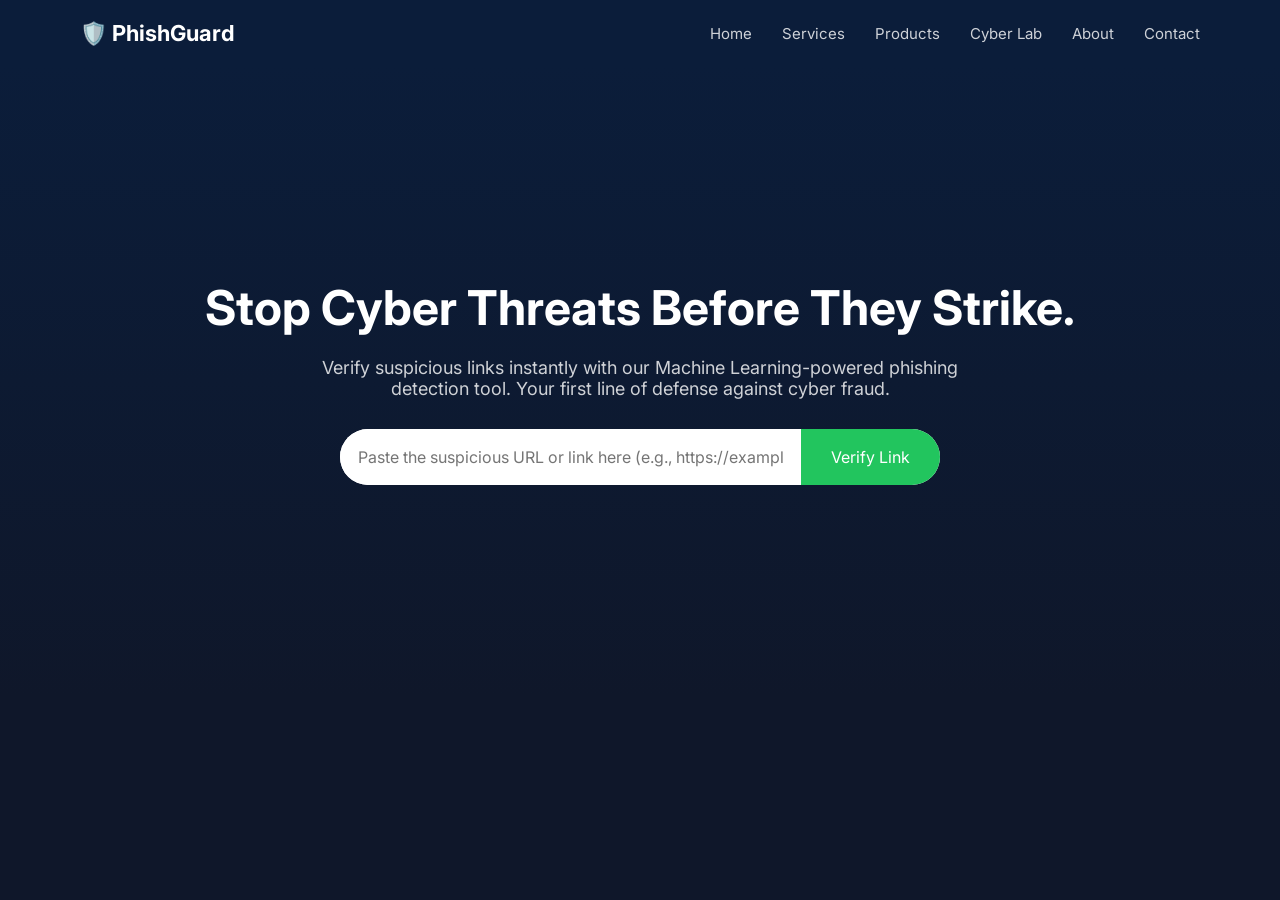
==== Im_pro.html @ 64e54531 "Add files via upload" ====
<!DOCTYPE html>
<html lang="en">
<head>
<meta charset="UTF-8">
<meta name="viewport" content="width=device-width, initial-scale=1.0">

<title>PhishGuard - URL Detector</title>

<link rel="stylesheet" href="im_pro.css">
<link href="https://fonts.googleapis.com/css2?family=Inter:wght@400;600;700&display=swap" rel="stylesheet">

</head>

<body>

<!-- NAVBAR -->
<nav class="navbar">
    <div class="logo">🛡️ PhishGuard</div>
    <ul class="menu">
        <li>Home</li>
        <li>Services</li>
        <li>Products</li>
        <li>Cyber Lab</li>
        <li>About</li>
        <li>Contact</li>
    </ul>
</nav>


<!-- HERO SECTION -->
<section class="hero">

    <h1>Stop Cyber Threats Before They Strike.</h1>

    <p>
        Verify suspicious links instantly with our Machine Learning-powered
        phishing detection tool. Your first line of defense against cyber fraud.
    </p>

    <div class="search-box">
        <input type="text" id="urlInput" placeholder="Paste the suspicious URL or link here (e.g., https://example.com)">
        <button onclick="checkPhishing()">Verify Link</button>
    </div>

</section>


<!-- RESULT SECTION -->
<div class="container">

<div id="loading" class="hidden">
    <div class="spinner"></div>
    <p>Analyzing URL structure...</p>
</div>

<div id="result" class="hidden">

    <div class="score-card">
        <h2 id="statusText">Status</h2>

        <div class="score-circle" id="scoreCircle">
            <span id="scoreValue">0</span>%
        </div>
    </div>

    <div class="details">
        <h3>Analysis Details:</h3>
        <ul id="warningsList"></ul>
    </div>

</div>

</div>


<script>

async function checkPhishing() {

const url = document.getElementById('urlInput').value;
const resultDiv = document.getElementById('result');
const loadingDiv = document.getElementById('loading');
const warningsList = document.getElementById('warningsList');

if (!url) {
alert("Please enter a URL");
return;
}

resultDiv.classList.add('hidden');
loadingDiv.classList.remove('hidden');
warningsList.innerHTML = '';

try {

const response = await fetch('/analyze', {
method: 'POST',
headers: { 'Content-Type': 'application/json' },
body: JSON.stringify({ url: url })
});

const data = await response.json();

loadingDiv.classList.add('hidden');
resultDiv.classList.remove('hidden');

document.getElementById('statusText').innerText = data.status;
document.getElementById('statusText').style.color = data.color;

document.getElementById('scoreValue').innerText = data.score;

const circle = document.getElementById('scoreCircle');
circle.style.borderColor = data.color;
circle.style.color = data.color;

data.warnings.forEach(warning => {
const li = document.createElement('li');
li.innerText = warning;
warningsList.appendChild(li);
});

}

catch (error) {

loadingDiv.classList.add('hidden');
alert("Error analyzing URL");

}

}

</script>

</body>
</html>
---- im_pro.css ----
*{
margin:0;
padding:0;
box-sizing:border-box;
font-family: 'Inter', sans-serif;
}

body{
background:#0f172a;
color:white;
}

/* NAVBAR */

.navbar{
display:flex;
justify-content:space-between;
align-items:center;
padding:20px 80px;
background:#0b1d3a;
}

.logo{
font-size:22px;
font-weight:700;
}

.menu{
display:flex;
list-style:none;
gap:30px;
font-size:15px;
}

.menu li{
cursor:pointer;
opacity:0.8;
}

.menu li:hover{
opacity:1;
}


/* HERO SECTION */

.hero{
height:70vh;
display:flex;
flex-direction:column;
justify-content:center;
align-items:center;
text-align:center;
padding:20px;
background:linear-gradient(180deg,#0b1d3a,#0f172a);
}

.hero h1{
font-size:48px;
font-weight:700;
margin-bottom:20px;
}

.hero p{
font-size:18px;
max-width:700px;
opacity:0.8;
margin-bottom:30px;
}


/* SEARCH BOX */

.search-box{
display:flex;
background:white;
border-radius:40px;
overflow:hidden;
width:600px;
max-width:90%;
}

.search-box input{
flex:1;
padding:18px;
border:none;
outline:none;
font-size:16px;
}

.search-box button{
background:#22c55e;
border:none;
color:white;
padding:0 30px;
font-size:16px;
cursor:pointer;
}


/* RESULT */

.container{
text-align:center;
padding:40px;
}

.score-circle{
width:120px;
height:120px;
border:6px solid #22c55e;
border-radius:50%;
display:flex;
align-items:center;
justify-content:center;
font-size:30px;
margin:20px auto;
}

.details{
max-width:600px;
margin:auto;
text-align:left;
}

.hidden{
display:none;
}


/* SPINNER */

.spinner{
width:40px;
height:40px;
border:4px solid #ddd;
border-top:4px solid #22c55e;
border-radius:50%;
animation:spin 1s linear infinite;
margin:auto;
}

@keyframes spin{
0%{transform:rotate(0deg);}
100%{transform:rotate(360deg);}
}
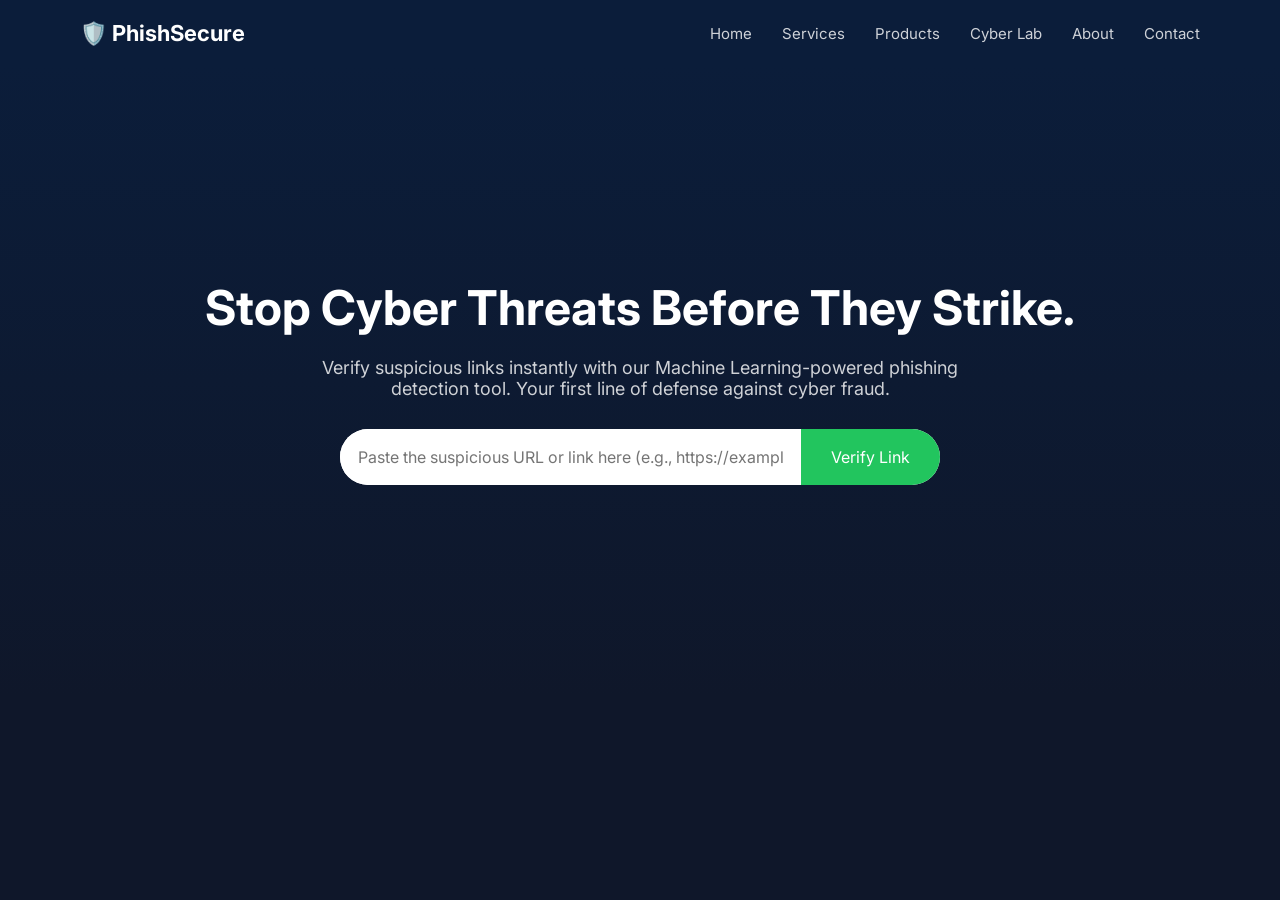
==== commit 6549db2a: "Change logo name from 'PhishGuard' to 'PhishSecure' Updated the logo name from 'PhishGuard' to 'Phis" ====
--- a/Im_pro.html
+++ b/Im_pro.html
@@ -15,7 +15,7 @@
 
 <!-- NAVBAR -->
 <nav class="navbar">
-    <div class="logo">🛡️ PhishGuard</div>
+    <div class="logo">🛡️ PhishSecure</div>
     <ul class="menu">
         <li>Home</li>
         <li>Services</li>
@@ -133,4 +133,5 @@
 </script>
 
 </body>
-</html>+
+</html>
